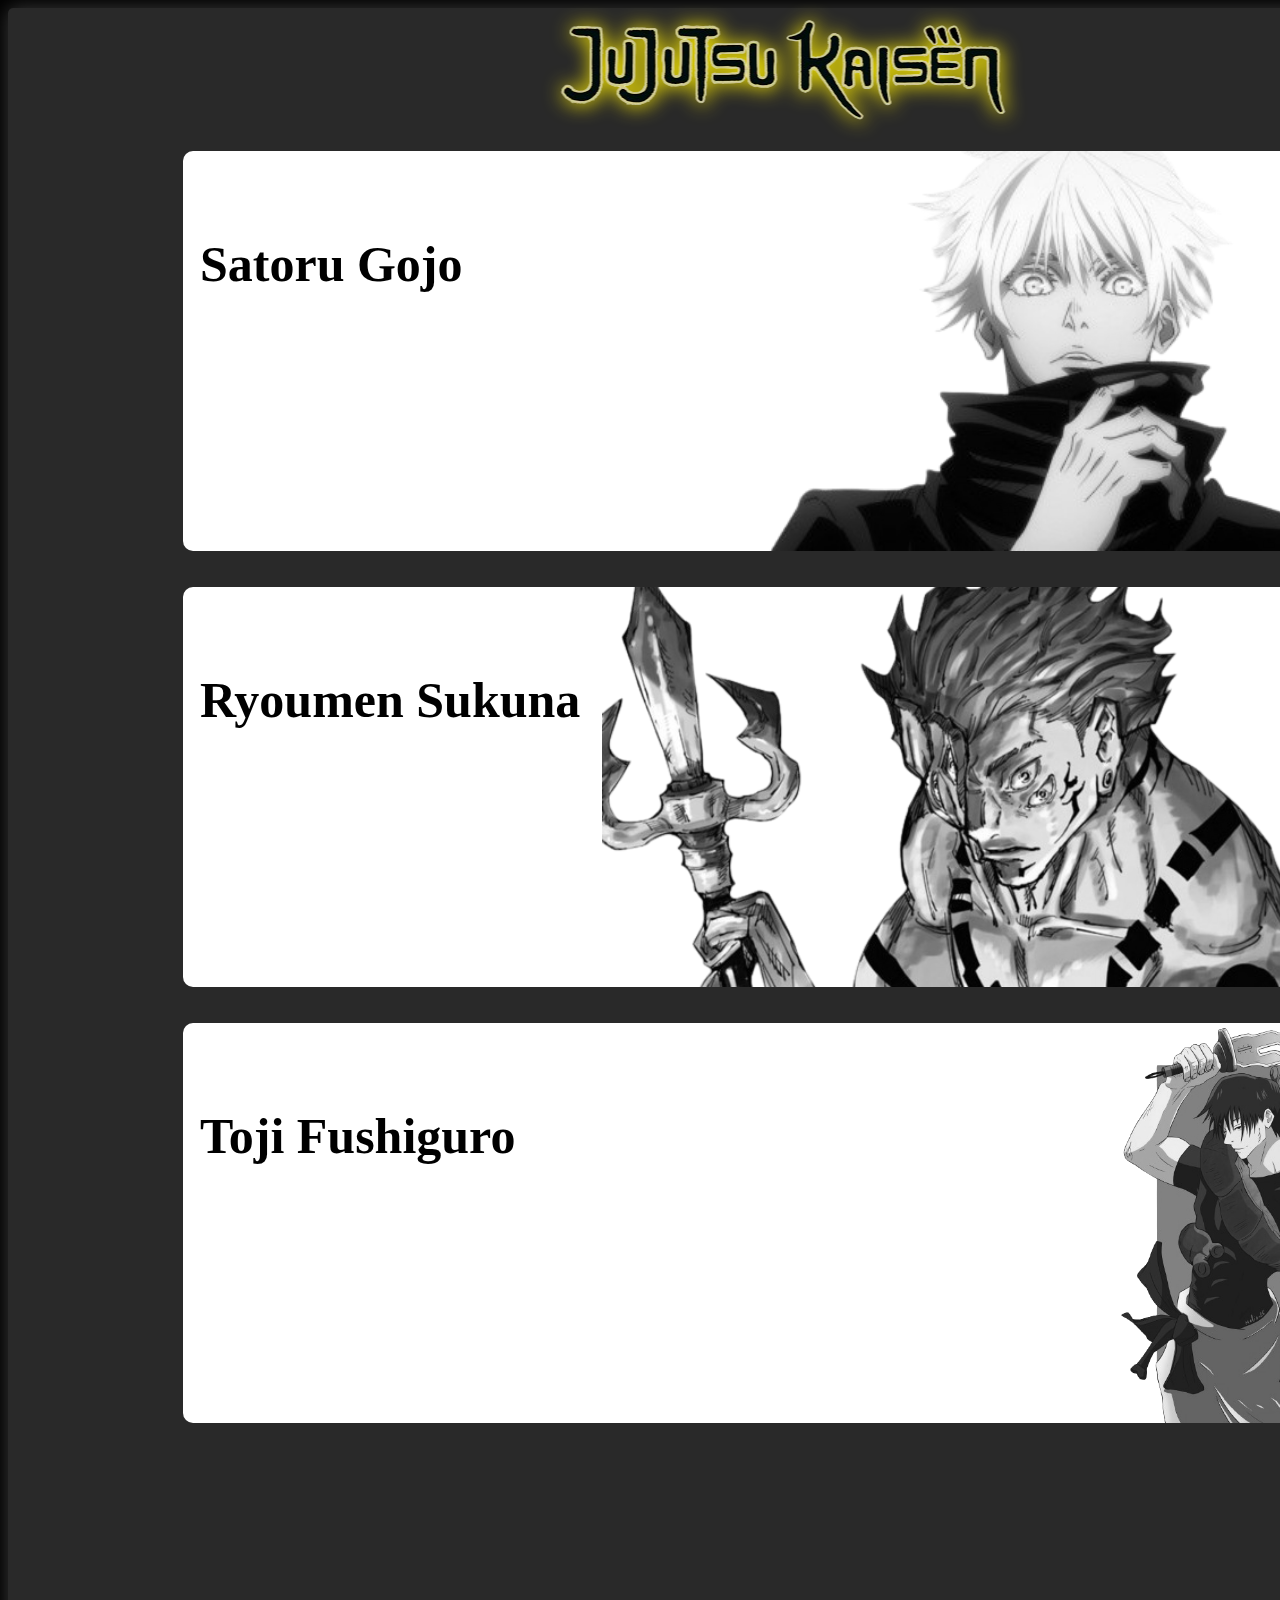
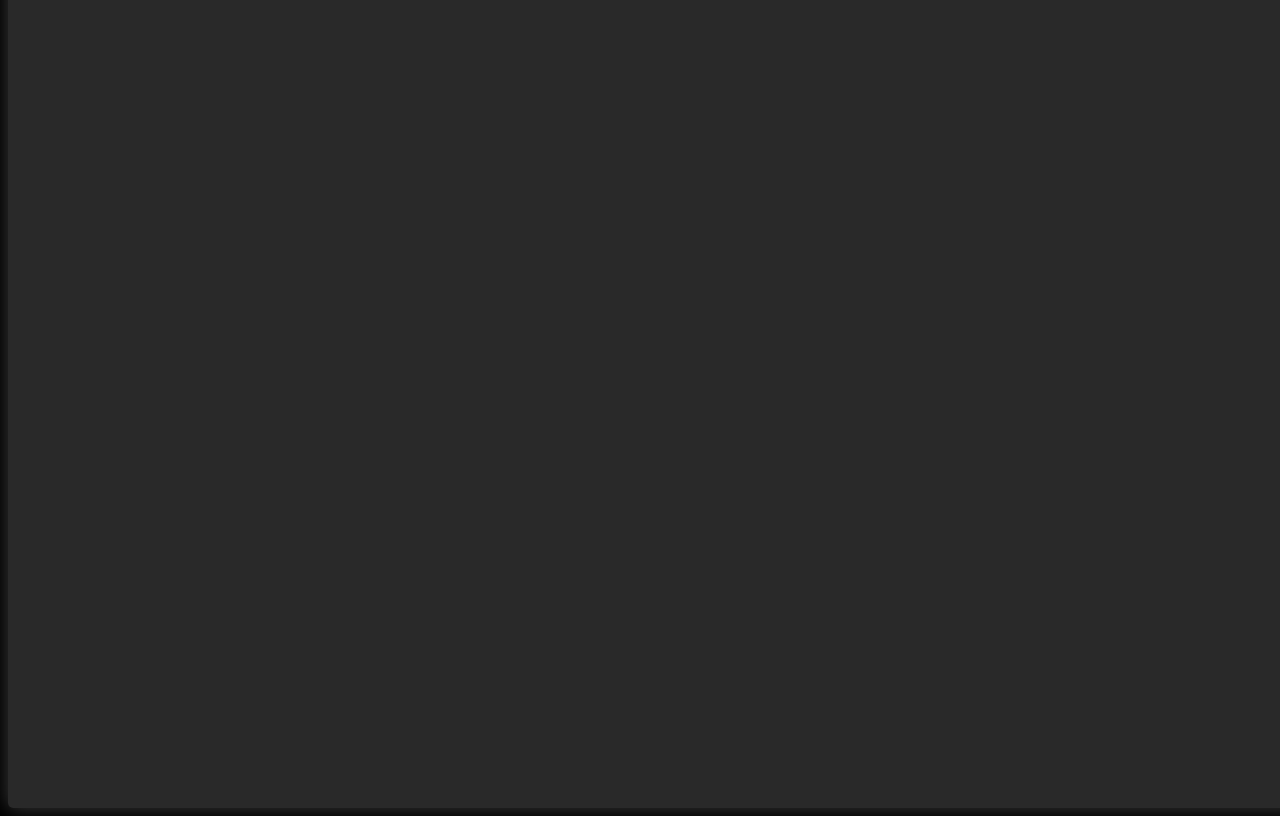
==== index.html @ 4e661f4c "site de apoio" ====
<!DOCTYPE html>
<html lang="en">

<head>
    <meta charset="UTF-8">
    <meta name="viewport" content="width=device-width, initial-scale=1.0">
    <title>Sitesus</title>
    <link rel="stylesheet" href="assets/estilo.css" type="text/css">
</head>

<body>
    <div class="back">
        <img src="assets/img0.png" alt="" id="img0"><br>
        <div class="card" id="card1">
            <img src="assets/img1.png" alt="" id="img1" class="img1">
            <h1>Satoru Gojo</h1>
            <p>Satoru Gojo (五条悟 Gojō Satoru?) é um dos principais protagonistas da série Jujutsu Kaisen. Ele é um<br>
                feiticeiro de jujutsu de grau especial e amplamente reconhecido como o mais forte do mundo. Satoru é
                o<br>
                orgulho do Clã Gojo, a primeira pessoa a herdar o Ilimitado e os Seis Olhos em quatrocentos anos.
                Ele<br>
                trabalha como professor na Tokyo Jujutsu High e usa sua influência para proteger e treinar jovens<br>
                aliados fortes.</p>
        </div><br><br>
        <div class="card" id="card1">
            <img src="assets/img2.png" alt="" id="img2" class="img1">
            <h1>Ryoumen Sukuna</h1>
            <p class="p1">Ryomen Sukuna (両りょう面めん宿すく儺な, Ryomen Sukuna) é um dos principais antagonistas de Jujutsu
                Kaisen.<br>
                Atualmente ele é conhecido como o Rei das Maldições.<br>
            </p>
        </div><br><br>
        <div class="card" id="card1">
            <img src="assets/img3.png" alt="" id="img3" class="img1">
            <h1>Toji Fushiguro</h1>
            <p class="p2">Toji Fushiguro (伏ふし黒ぐろ甚とう爾じ Fushiguro Tōji?),<br>
                nascido Toji Zenin (禪ぜん院いん甚とう爾じ Zen'in Tōji?) é um<br>
                personagem recorrente na série Jujutsu Kaisen. Ele era um ex-membro da família Zenin e o infame<br>
                assassino conhecido como Assassino de Feiticeiros (術じゅつ師し殺ごろし Jutsushi Goroshi?),contratado <br>
                pela Time Vessel Association entre outros grupos ao longo de seu tempo como usuário <br>
                de não-maldição. Ele também era pai de Megumi Fushiguro e ex-inimigo de Satoru Gojo. Enquanto <br>
                trabalhava para o Star Religious Group, Toji atua como o principal antagonista do Arco Passado de
                Gojo.<br>
            </p>
        </div><br><br><br><br><br><br><br><br><br>
        <script src="assets/script.js"></script>
    </div>
</body>

</html>
---- assets/estilo.css ----
body{
    background-color: black;
}
.card{
    position: relative;
    border-radius: 10px;
    width: 1200px;
    height: 400px;
    background-color: white;
    margin-left: auto;
    margin-right: auto;
    filter: grayscale(100%);
    top: 125px;
    overflow: hidden;
}
.back{
    border-radius: 5px;
    width: 1550px;
    height: 2400px;
    background-color: rgba(87, 87, 87, 0.466);
    margin-left: auto;
    margin-right: auto;
    position: relative;
    box-shadow: 0 0 20px rgba(133, 133, 133, 0.452);
}
.img1{
    position: absolute;
    right: -46px;
    bottom: 0px;
    width: auto;
    height: 400px;
}
h1{
    position: absolute;
    font-size: 50px;
    top: 50px;
    left: 17px;
}
p{
    position: absolute;
    bottom: 130px;
    text-align: left;
    left: 17px;
    color: transparent;
}
.card:hover{
    transform: scale(1.05);
    color: black;
    filter: grayscale(0%);
    box-shadow: 0 0 20px rgba(255, 255, 255, 0.5);
}
.card:hover p{
    color: black;
}
.card:hover #img1{
    filter: drop-shadow(1px 1px 20px blue);
}
.card:hover #img2{
    filter: drop-shadow(1px 1px 20px red);
}
.card:hover #img3{
    filter: drop-shadow(1px 1px 20px rgb(97, 97, 97));
}
#img0{ 
    position: absolute;
    left: 50%;
    transform: translateX(-50%);
    filter: drop-shadow(1px 1px 10px rgb(255, 238, 0));   
}
.p1{
    position: absolute;
    top: 145px;
}
.p2{
    position: absolute;
    top: 145px;    
}
#img3{
    right: 10px;
}
#img2{
    right: -20px;    
}
main{
    width: 100%;
    height: 100vh;
    align-items: center;
    justify-content: center;
    display: flex;
    flex-direction: column;
}
h2 {
    text-align: center;
    color: #fff;
}
#img000{
    border-radius: 10px;
}
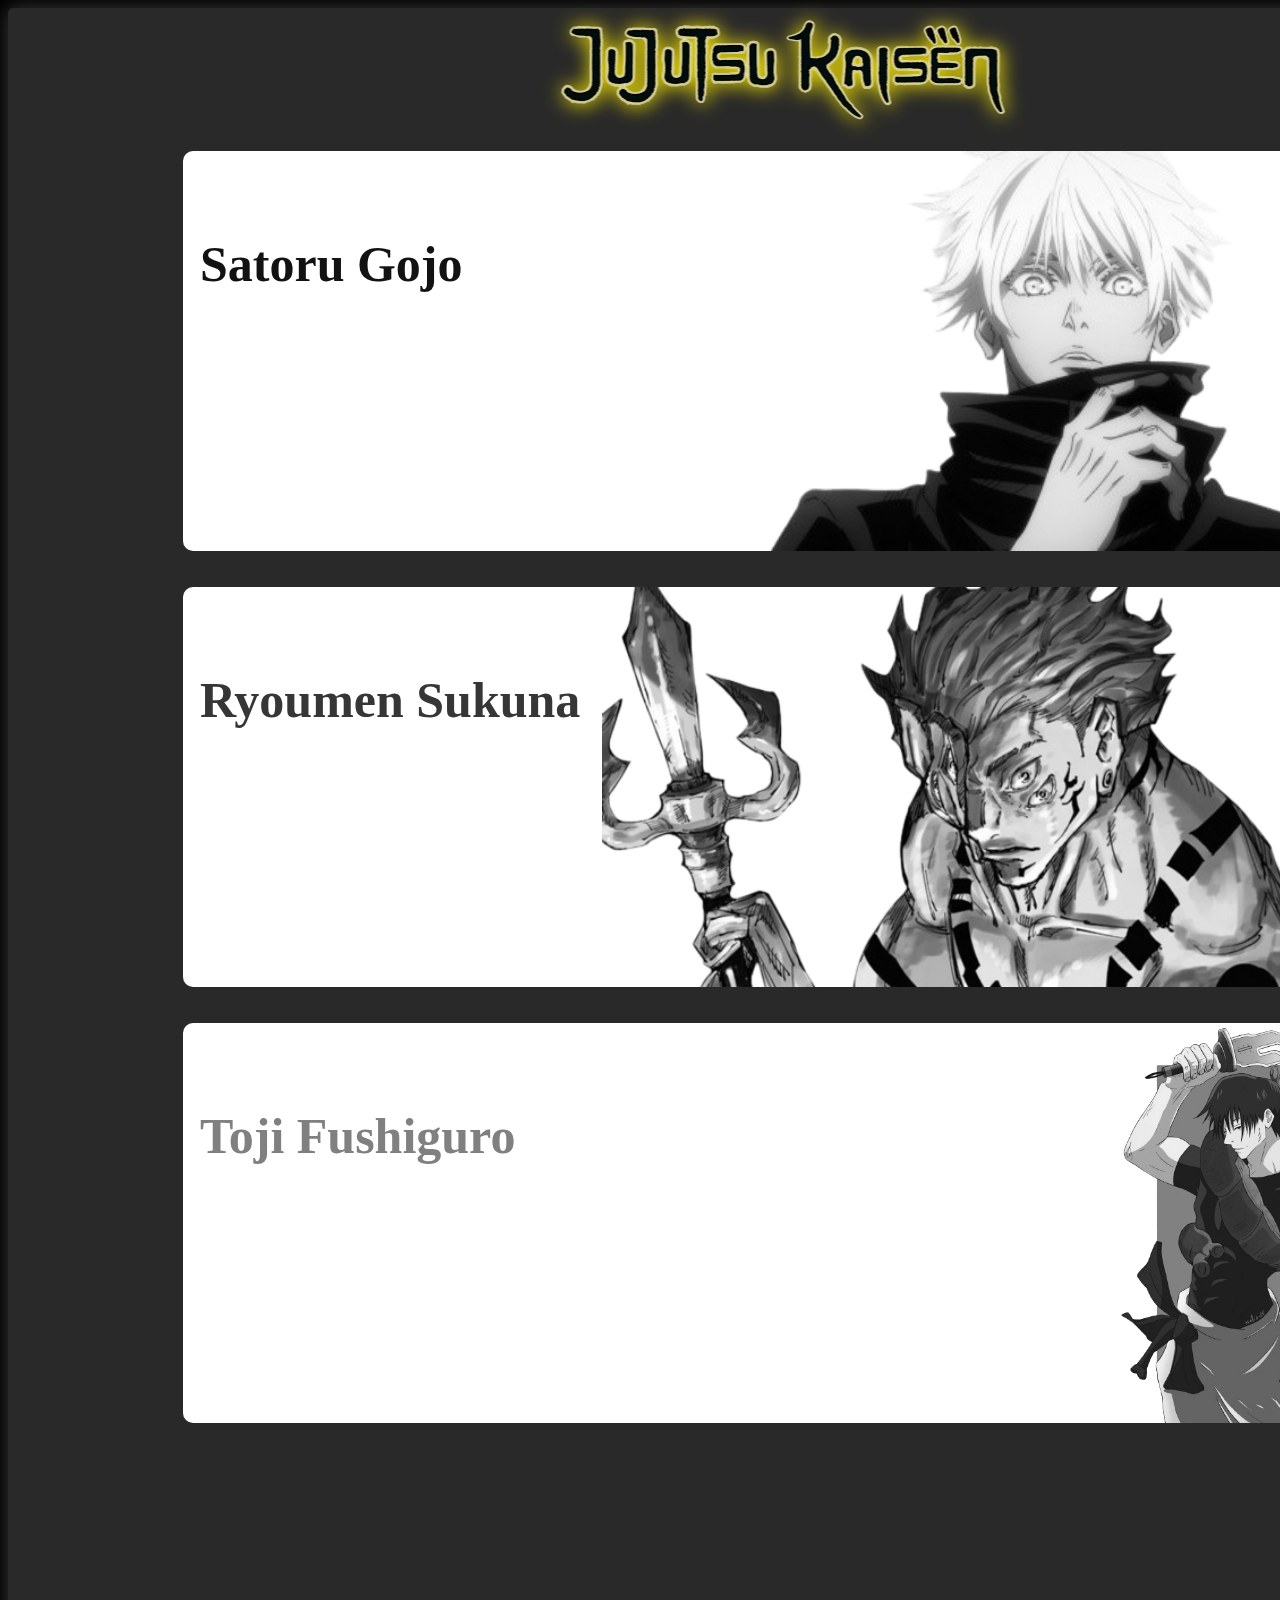
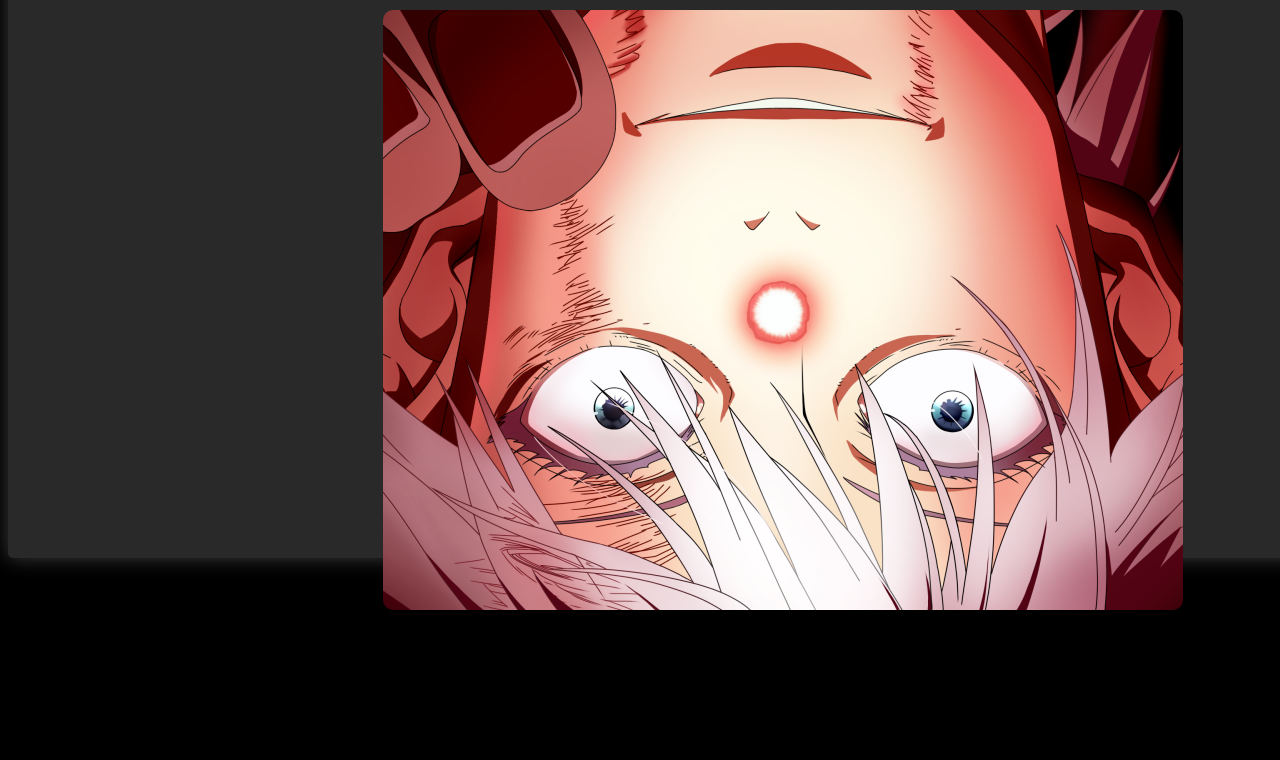
==== commit fb7e6be8: "teste" ====
--- a/index.html
+++ b/index.html
@@ -12,27 +12,31 @@
     <div class="back">
         <img src="assets/img0.png" alt="" id="img0"><br>
         <div class="card" id="card1">
-            <img src="assets/img1.png" alt="" id="img1" class="img1">
-            <h1>Satoru Gojo</h1>
-            <p>Satoru Gojo (五条悟 Gojō Satoru?) é um dos principais protagonistas da série Jujutsu Kaisen. Ele é um<br>
-                feiticeiro de jujutsu de grau especial e amplamente reconhecido como o mais forte do mundo. Satoru é
-                o<br>
-                orgulho do Clã Gojo, a primeira pessoa a herdar o Ilimitado e os Seis Olhos em quatrocentos anos.
-                Ele<br>
-                trabalha como professor na Tokyo Jujutsu High e usa sua influência para proteger e treinar jovens<br>
-                aliados fortes.</p>
+            <a href="assets/gojovascaino.html">
+                <img src="assets/img1.png" alt="" id="img1" class="img1">
+                <h1 id="gojinho">Satoru Gojo</h1>
+                <p>Satoru Gojo (五条悟 Gojō Satoru?) é um dos principais protagonistas da série Jujutsu Kaisen. Ele é
+                    um<br>
+                    feiticeiro de jujutsu de grau especial e amplamente reconhecido como o mais forte do mundo. Satoru é
+                    o<br>
+                    orgulho do Clã Gojo, a primeira pessoa a herdar o Ilimitado e os Seis Olhos em quatrocentos anos.
+                    Ele<br>
+                    trabalha como professor na Tokyo Jujutsu High e usa sua influência para proteger e treinar
+                    jovens<br>
+                    aliados fortes.</p>
+            </a>
         </div><br><br>
         <div class="card" id="card1">
             <img src="assets/img2.png" alt="" id="img2" class="img1">
-            <h1>Ryoumen Sukuna</h1>
-            <p class="p1">Ryomen Sukuna (両りょう面めん宿すく儺な, Ryomen Sukuna) é um dos principais antagonistas de Jujutsu
-                Kaisen.<br>
+            <h1 id="subux">Ryoumen Sukuna</h1>
+            <p class="p1">Ryomen Sukuna (両りょう面めん宿すく儺な, Ryomen <br>
+                Sukuna) é um dos principais antagonistas de Jujutsu Kaisen.<br>
                 Atualmente ele é conhecido como o Rei das Maldições.<br>
             </p>
         </div><br><br>
         <div class="card" id="card1">
             <img src="assets/img3.png" alt="" id="img3" class="img1">
-            <h1>Toji Fushiguro</h1>
+            <h1 id="tojinho">Toji Fushiguro</h1>
             <p class="p2">Toji Fushiguro (伏ふし黒ぐろ甚とう爾じ Fushiguro Tōji?),<br>
                 nascido Toji Zenin (禪ぜん院いん甚とう爾じ Zen'in Tōji?) é um<br>
                 personagem recorrente na série Jujutsu Kaisen. Ele era um ex-membro da família Zenin e o infame<br>
@@ -43,6 +47,9 @@
                 Gojo.<br>
             </p>
         </div><br><br><br><br><br><br><br><br><br>
+        <main>
+            <img class="slideshow" width="800px" height="600px" id="img90" />
+        </main>
         <script src="assets/script.js"></script>
     </div>
 </body>
--- a/assets/estilo.css
+++ b/assets/estilo.css
@@ -16,7 +16,7 @@
 .back{
     border-radius: 5px;
     width: 1550px;
-    height: 2400px;
+    height: 2150px;
     background-color: rgba(87, 87, 87, 0.466);
     margin-left: auto;
     margin-right: auto;
@@ -96,3 +96,19 @@
 #img000{
     border-radius: 10px;
 }
+.slideshow{
+    margin-left: auto;
+    margin-right: auto;
+}
+#img90{
+    border-radius: 10px;
+}
+#subux{
+    color: red;
+}
+#tojinho{
+    color: gray;
+}
+#gojinho{
+    color: blue;
+}